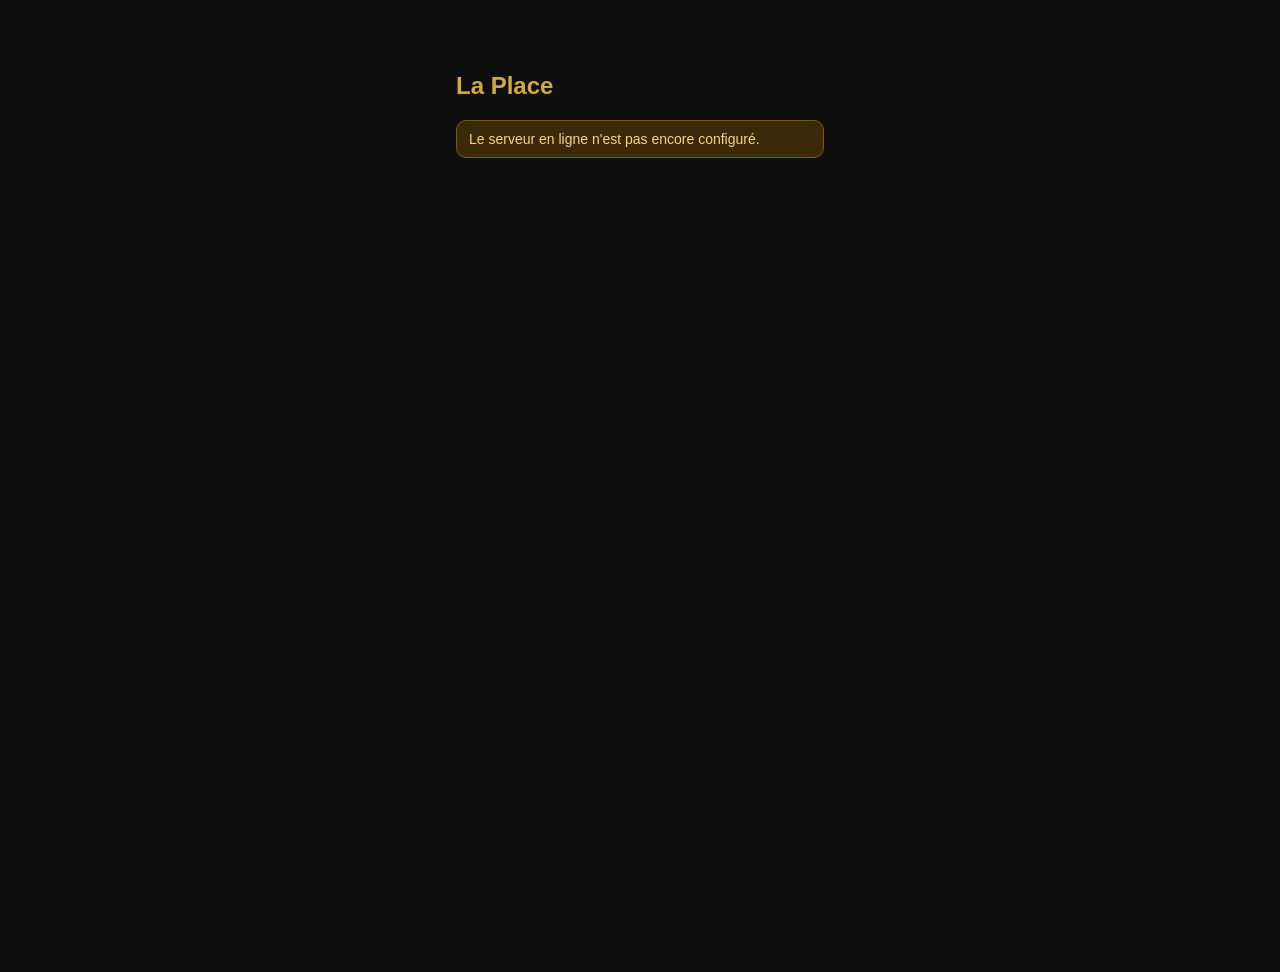
==== dashboard.html @ cfa5976a "V3: menu editable, synchronisation en ligne, tableau de bord, écrans adaptatifs Co-Authored-By: Clau" ====
<!doctype html>
<html lang="fr">
<head>
<meta charset="utf-8">
<meta name="viewport" content="width=device-width, initial-scale=1">
<meta name="theme-color" content="#000000">
<link rel="icon" href="icon-192.png">
<link rel="stylesheet" href="common.css">
<title>La Place · Tableau de bord</title>
<style>
body{overflow-y:auto}
.top{position:sticky;top:0;z-index:5;background:#000;border-bottom:1px solid var(--line)}
.bar{display:flex;align-items:center;padding:10px 14px;max-width:1200px;margin:0 auto}
.brand{color:var(--gold);font-weight:bold;letter-spacing:2px;font-size:18px;flex:1}
.tabs{display:flex;overflow-x:auto;max-width:1200px;margin:0 auto;padding:0 8px}
.tab{padding:12px 14px;font-size:15px;flex:0 0 auto;color:var(--muted);border-bottom:3px solid transparent;white-space:nowrap}
.tab .ts{display:none}@media (max-width:480px){.tab .ts{display:inline}}
.tab.sel{color:#fff;border-bottom-color:var(--gold)}
.wrap{max-width:1200px;margin:0 auto;padding:14px}
.ranges{display:flex;overflow-x:auto;margin:0 -4px 12px}
.ranges .chip{flex:0 0 auto;font-size:15px;min-height:42px;padding:8px 14px;margin:0 4px;white-space:nowrap;min-width:0}
.kpis{display:grid;grid-template-columns:repeat(auto-fill,minmax(170px,1fr));grid-gap:10px;margin-bottom:14px}
.kpi{background:var(--panel);border:1px solid var(--line);border-radius:14px;padding:12px 14px}
.kpi .l{color:var(--muted);font-size:13px}
.kpi .v{font-size:28px;font-weight:bold;margin-top:4px;line-height:1.1}
.kpi .s{font-size:13px;color:var(--muted);margin-top:2px}
.card{background:var(--panel);border:1px solid var(--line);border-radius:14px;padding:14px;margin-bottom:14px}
.card h3{margin:0 0 4px;font-size:16px}
.card .sub{color:var(--muted);font-size:13px;margin-bottom:10px}
.grid2{display:grid;grid-template-columns:1fr 1fr;grid-gap:14px}
.legend{display:flex;flex-wrap:wrap;font-size:13px;color:var(--muted);margin-bottom:8px}
.legend span{display:flex;align-items:center;margin-right:14px}
.legend i{width:12px;height:12px;border-radius:3px;margin-right:6px;display:inline-block}
.vchart{display:flex;align-items:flex-end;height:200px;border-bottom:1px solid #555;position:relative}
.vcol{flex:1;display:flex;flex-direction:column;justify-content:flex-end;align-items:stretch;height:100%;margin:0 2px;min-width:0;position:relative;cursor:default}
.vcol .seg{border-radius:0;min-height:0;flex-shrink:0}
.vcol .seg+.seg{margin-top:2px}
.vcol .seg.top{border-radius:4px 4px 0 0}
.vlab{display:flex;margin-top:4px}.vlab span{flex:1;text-align:center;font-size:11px;color:var(--muted);margin:0 2px;min-width:0;overflow:visible;white-space:nowrap}
.vval{position:absolute;left:0;right:0;text-align:center;font-size:11px;color:#ddd;white-space:nowrap}
.gridline{position:absolute;left:0;right:0;border-top:1px dashed #2e2e2e;pointer-events:none}
.gridline span{position:absolute;right:0;top:-14px;font-size:10px;color:#777}
.hrow{display:flex;align-items:center;margin:6px 0;font-size:14px}
.hrow .n{width:38%;min-width:0;overflow:hidden;text-overflow:ellipsis;white-space:nowrap;padding-right:8px}
.hrow .b{flex:1;height:18px;position:relative}
.hrow .b i{display:block;height:100%;border-radius:0 4px 4px 0;background:var(--matin)}
.hrow .v{width:96px;text-align:right;white-space:nowrap;padding-left:8px}
#tip{position:fixed;pointer-events:none;background:#000;border:1px solid var(--gold);border-radius:10px;padding:8px 10px;font-size:13px;z-index:50;display:none;max-width:240px;line-height:1.4}
.pos{color:var(--ok)}.neg{color:var(--danger)}
.login{max-width:400px;margin:8vh auto;padding:0 16px}
.tblwrap{overflow-x:auto}
.empty{color:var(--muted);text-align:center;padding:30px 0}
@media (max-width:480px){.mhead{display:block}.mhead .btn{width:100%;margin:10px 0 0}.tab{padding:12px 9px;font-size:14px}.tab .tl{display:none}.ranges .chip{padding:8px 10px;font-size:14px}}
@media (max-width:760px){.grid2{grid-template-columns:1fr}.kpi .v{font-size:24px}.vchart{height:170px}.hide-sm{display:none}}
</style>
</head>
<body>
<div id="toast"></div><div id="tip"></div>
<div id="root"></div>
<script src="config.js"></script>
<script src="common.js"></script>
<script>
'use strict';
var D={auth:lsGet('lp_dash_auth'),tab:'over',range:'today',services:[],sales:[],loading:false,menu:null,menuTs:0,editor:null};
function setAuth(a){D.auth=a;lsSet('lp_dash_auth',a)}
function tok(){return Cloud.token(D.auth,setAuth)}
function fail(e){if(e.status===401||!D.auth){setAuth(null);render();toast('Session expirée, reconnectez-vous',3500)}else toast(e.offline?'Pas de connexion internet':'Erreur : '+e.message,4000)}

/* ---------- périodes ---------- */
function dayStart(d){var x=new Date(d);x.setHours(0,0,0,0);return x.getTime()}
function rangeBounds(){var now=new Date(),t0=dayStart(now),day=86400000;
  switch(D.range){case 'yesterday':return [t0-day,t0];case '7d':return [t0-6*day,t0+day];case '30d':return [t0-29*day,t0+day];
    case 'month':var m=new Date(now.getFullYear(),now.getMonth(),1).getTime();return [m,t0+day];default:return [t0,t0+day]}}
var RANGES=[['today','Aujourd\'hui'],['yesterday','Hier'],['7d','7 jours'],['30d','30 jours'],['month','Ce mois']];

/* ---------- données ---------- */
function load(){var b=rangeBounds();D.loading=true;render();
  return tok().then(function(t){return Promise.all([
    Cloud.selectAll(t,'services','opened_at=gte.'+b[0]+'&opened_at=lt.'+b[1]+'&order=opened_at.desc'),
    Cloud.selectAll(t,'sales','ts=gte.'+b[0]+'&ts=lt.'+b[1]+'&order=ts.desc'),
    Cloud.req('GET','/rest/v1/sales?select=ts&order=ts.desc&limit=1',null,t)])})
  .then(function(r){D.services=r[0].map(rowToService);D.sales=r[1].map(rowToSale);D.lastSale=r[2]&&r[2][0]?+r[2][0].ts:null;D.loading=false;render()},function(e){D.loading=false;render();fail(e)})}

/* ---------- calculs ---------- */
function stats(){var ok=D.sales.filter(function(s){return !s.cancelled}),cx=D.sales.filter(function(s){return s.cancelled});
  var ca=ok.reduce(function(t,s){return t+s.total},0);
  var closed=D.services.filter(function(s){return s.counted!=null&&s.expected!=null});
  var ec=closed.reduce(function(t,s){return t+(s.counted-s.expected)},0);
  return {ok:ok,ca:ca,n:ok.length,avg:ok.length?Math.round(ca/ok.length):0,cxN:cx.length,cxAmt:cx.reduce(function(t,s){return t+s.total},0),ec:ec,closedN:closed.length}}
function byDay(ok){var b=rangeBounds(),days=[],day=86400000;for(var t=b[0];t<b[1];t+=day)days.push({t:t,m:0,s:0});
  ok.forEach(function(s){var i=Math.floor((dayStart(s.ts)-b[0])/day);if(days[i]){if(s.serviceType==='matin')days[i].m+=s.total;else days[i].s+=s.total}});return days}
var HOURS=[6,7,8,9,10,11,12,13,14,15,16,17,18,19,20,21,22,23,0,1];
function byHour(ok){var h={};HOURS.forEach(function(x){h[x]={n:0,ca:0}});ok.forEach(function(s){var x=new Date(s.ts).getHours();if(!h[x])h[x]={n:0,ca:0};h[x].n++;h[x].ca+=s.total});return h}
function topProducts(ok){var p={};ok.forEach(function(s){s.items.forEach(function(i){var o=p[i.id]||(p[i.id]={name:i.name,qty:0,amt:0});o.qty+=i.qty;o.amt+=i.qty*i.price})});
  return Object.keys(p).map(function(k){return p[k]}).sort(function(a,b){return b.amt-a.amt})}

/* ---------- graphiques (barres HTML, infobulle au survol/toucher) ---------- */
function niceMax(v){if(v<=0)return 1;var p=Math.pow(10,Math.floor(Math.log10(v))),n=v/p;return (n<=1?1:n<=2?2:n<=5?5:10)*p}
function vchart(cols,series,fmtV,label){var max=niceMax(Math.max.apply(null,cols.map(function(c){return series.reduce(function(t,s){return t+(c[s.k]||0)},0)}).concat([0])));
  var grid=[.5,1].map(function(f){return '<div class="gridline" style="bottom:'+(f*90)+'%"><span>'+fmtV(max*f)+'</span></div>'}).join('');
  return '<div class="vchart">'+grid+cols.map(function(c){var tot=series.reduce(function(t,s){return t+(c[s.k]||0)},0);
    var tip=label(c)+'<br>'+series.map(function(s){return '<span style="color:'+s.col+'">■</span> '+s.name+' : <b>'+fmtV(c[s.k]||0)+'</b>'}).join('<br>')+(series.length>1?'<br>Total : <b>'+fmtV(tot)+'</b>':'');
    var segs=series.slice().reverse().map(function(s,i){var v=c[s.k]||0;if(!v)return '';return '<div class="seg" style="height:'+(v/max*90)+'%;background:'+s.col+'"></div>'}).filter(Boolean);
    if(segs.length)segs[0]=segs[0].replace('class="seg"','class="seg top"');
    return '<div class="vcol" data-tip="'+esc(tip)+'">'+segs.join('')+'</div>'}).join('')+'</div>'+
    '<div class="vlab">'+cols.map(function(c){return '<span>'+c.lab+'</span>'}).join('')+'</div>'}
function bindTips(){var tip=$('tip');each(document.querySelectorAll('[data-tip]'),function(el){
  function show(e){tip.innerHTML=el.getAttribute('data-tip');tip.style.display='block';var p=e.touches?e.touches[0]:e,x=p.clientX+12,y=p.clientY+12;
    if(x+250>innerWidth)x=p.clientX-250;if(y+120>innerHeight)y=p.clientY-120;tip.style.left=Math.max(4,x)+'px';tip.style.top=Math.max(4,y)+'px'}
  el.addEventListener('mousemove',show);el.addEventListener('touchstart',show,{passive:true});el.addEventListener('mouseleave',function(){tip.style.display='none'})});
  document.addEventListener('touchstart',function(e){if(!e.target.closest('[data-tip]'))tip.style.display='none'},{passive:true})}

/* ---------- vues ---------- */
function vOver(){var st=stats();
  if(!D.sales.length&&!D.services.length)return '<div class="card empty">Aucune donnée pour cette période.<br><span class="small">Les ventes apparaissent ici dès que la caisse est synchronisée.</span></div>';
  var kp='<div class="kpis">'+
    '<div class="kpi"><div class="l">Chiffre d\'affaires</div><div class="v" style="color:var(--gold)">'+fmt(st.ca)+'</div><div class="s">DT</div></div>'+
    '<div class="kpi"><div class="l">Ventes</div><div class="v">'+st.n+'</div><div class="s">tickets encaissés</div></div>'+
    '<div class="kpi"><div class="l">Panier moyen</div><div class="v">'+fmt(st.avg)+'</div><div class="s">DT par ticket</div></div>'+
    '<div class="kpi"><div class="l">Écart de caisse</div><div class="v '+(st.ec<0?'neg':'pos')+'">'+(st.closedN?(st.ec<0?'▼ ':'▲ ')+(st.ec>=0?'+':'')+fmt(st.ec):'—')+'</div><div class="s">'+st.closedN+' service(s) clôturé(s)</div></div>'+
    '<div class="kpi"><div class="l">Annulations</div><div class="v '+(st.cxN?'neg':'')+'">'+st.cxN+'</div><div class="s">'+fmt(st.cxAmt)+' DT</div></div></div>';
  var multi=D.range!=='today'&&D.range!=='yesterday',ser=[{k:'m',name:'☀️ Matin',col:'var(--matin)'},{k:'s',name:'🌙 Soir',col:'var(--soir)'}];
  var days=byDay(st.ok).map(function(d){var x=new Date(d.t);return {m:d.m,s:d.s,lab:D.range==='30d'||D.range==='month'?(x.getDate()%5===1?x.getDate():''):pad2(x.getDate())+'/'+pad2(x.getMonth()+1),full:dstr(d.t)}});
  var svcTot={m:0,s:0};st.ok.forEach(function(s){if(s.serviceType==='matin')svcTot.m+=s.total;else svcTot.s+=s.total});
  var c1=multi?'<div class="card"><h3>Chiffre d\'affaires par jour</h3><div class="sub">Matin et soir empilés · touchez une barre pour le détail</div><div class="legend">'+ser.map(function(s){return '<span><i style="background:'+s.col+'"></i>'+s.name+'</span>'}).join('')+'</div>'+
      vchart(days,ser,function(v){return fmtShort(v)},function(c){return c.full})+'</div>'
    :'<div class="card"><h3>Matin et soir</h3><div class="sub">Chiffre d\'affaires par service</div>'+[['☀️ Matin',svcTot.m,'var(--matin)'],['🌙 Soir',svcTot.s,'var(--soir)']].map(function(r){var mx=Math.max(svcTot.m,svcTot.s)||1;
      return '<div class="hrow" data-tip="'+esc(r[0]+' : <b>'+fmt(r[1])+' DT</b>')+'"><span class="n">'+r[0]+'</span><span class="b"><i style="width:'+(r[1]/mx*100)+'%;background:'+r[2]+'"></i></span><span class="v"><b>'+fmt(r[1])+'</b></span></div>'}).join('')+'</div>';
  var hh=byHour(st.ok),hcols=HOURS.map(function(h){return {n:hh[h].n,ca:hh[h].ca,lab:h%3===0?h+'h':'',h:h}});
  var c2='<div class="card"><h3>Ventes par heure</h3><div class="sub">Nombre de tickets · repère les heures de pointe</div>'+
    vchart(hcols,[{k:'n',name:'Tickets',col:'var(--matin)'}],function(v){return String(Math.round(v))},function(c){return pad2(c.h)+'h–'+pad2((c.h+1)%24)+'h · '+fmt(c.ca)+' DT'})+'</div>';
  var tp=topProducts(st.ok).slice(0,10),mx=tp.length?tp[0].amt:1;
  var c3='<div class="card"><h3>Top produits</h3><div class="sub">Classés par chiffre d\'affaires</div>'+(tp.length?tp.map(function(p){
    return '<div class="hrow" data-tip="'+esc(p.name+'<br>'+p.qty+' vendus · <b>'+fmt(p.amt)+' DT</b>')+'"><span class="n">'+esc(p.name)+' <span class="muted">×'+p.qty+'</span></span><span class="b"><i style="width:'+(p.amt/mx*100)+'%"></i></span><span class="v">'+fmt(p.amt)+'</span></div>'}).join(''):'<div class="muted">—</div>')+'</div>';
  return kp+c1+'<div class="grid2">'+c2+c3+'</div>'}
function vServices(){if(!D.services.length)return '<div class="card empty">Aucun service sur cette période.</div>';
  var bySvc={};D.sales.forEach(function(s){(bySvc[s.serviceId]=bySvc[s.serviceId]||[]).push(s)});
  return '<div class="card tblwrap"><table><tr><th>Date</th><th>Service</th><th class="right">Ventes</th><th class="right">CA</th><th class="right hide-sm">Fond</th><th class="right hide-sm">Attendu</th><th class="right">Compté</th><th class="right">Écart</th></tr>'+
    D.services.map(function(s){var r=summarize(s,bySvc[s.id]||[]),e=s.counted!=null?s.counted-(s.expected!=null?s.expected:r.expected):null;
      return '<tr><td class="nowrap">'+dstr(s.openedAt)+'<br><span class="muted small">'+hm(s.openedAt)+(s.closedAt?'–'+hm(s.closedAt):' · en cours')+'</span></td><td>'+svcLabel(s.type)+'</td><td class="right">'+r.count+(r.cxCount?'<br><span class="neg small">'+r.cxCount+' annul.</span>':'')+'</td>'+
        '<td class="right nowrap"><b>'+fmt(r.ca)+'</b></td><td class="right hide-sm">'+fmt(s.float)+'</td><td class="right hide-sm">'+fmt(s.expected!=null?s.expected:r.expected)+'</td><td class="right">'+(s.counted!=null?fmt(s.counted):'—')+'</td>'+
        '<td class="right nowrap '+(e==null?'':e<0?'neg':'pos')+'">'+(e==null?'—':(e<0?'▼ ':'▲ ')+(e>=0?'+':'')+fmt(e))+'</td></tr>'}).join('')+'</table></div>'}
function vSales(){if(!D.sales.length)return '<div class="card empty">Aucune vente sur cette période.</div>';
  var list=D.sales.slice(0,300);
  return '<div class="card tblwrap"><div class="sub">'+D.sales.length+' tickets'+(D.sales.length>300?' (300 plus récents affichés)':'')+'</div><table><tr><th>#</th><th>Date</th><th>Articles</th><th class="right">Total</th></tr>'+
    list.map(function(s){return '<tr class="'+(s.cancelled?'cx':'')+'"><td>'+s.no+'</td><td class="nowrap">'+dstr(s.ts).slice(0,5)+' '+hm(s.ts)+'<br><span class="muted small">'+svcLabel(s.serviceType)+'</span></td><td>'+
      s.items.map(function(i){return i.qty+'× '+esc(i.name)}).join(', ')+(s.cancelled?' <span class="neg small">annulée</span>':'')+'</td><td class="right nowrap"><b>'+fmt(s.total)+'</b></td></tr>'}).join('')+'</table></div>'}
function vMenu(){return '<div class="card"><div class="row mhead" style="margin:0 0 6px"><div class="grow"><h3>Menu de la caisse</h3><div class="sub" style="margin:0">Les changements arrivent sur la tablette à sa prochaine synchronisation (moins d\'une minute avec internet).</div></div>'+
  '<button class="btn gold" data-msave>Publier sur la caisse</button></div><div data-mstate class="muted small"></div><div data-me style="margin-top:10px"></div></div>'}
function loadMenu(){return tok().then(function(t){return Cloud.selectAll(t,'config','key=eq.menu')}).then(function(rows){var r=rows[0];D.menu=r?migrateMenu(r.value):clone(DEFAULT_MENU);D.menuTs=r?+r.updated_at:0;mountMenu()},fail)}
function mountMenu(){var host=document.querySelector('[data-me]');if(!host)return;
  if(!D.menu){host.innerHTML='<div class="muted">Chargement…</div>';return}
  D.editor=MenuEditor(host,D.menu,function(menu){var ts=Date.now();return tok().then(function(t){return Cloud.upsert(t,'config',[{key:'menu',value:menu,updated_at:ts}],'key')}).then(function(){D.menu=menu;D.menuTs=ts})});
  var stEl=document.querySelector('[data-mstate]');stEl.textContent=D.menuTs?'Dernière publication : '+dstr(D.menuTs)+' '+hm(D.menuTs):'Menu par défaut (jamais publié)';
  host.addEventListener('menuchange',function(){stEl.textContent='Modifications non publiées';stEl.style.color='var(--gold)'});
  document.querySelector('[data-msave]').onclick=function(){var b=this;b.disabled=true;D.editor.save().then(function(){b.disabled=false;stEl.style.color='';stEl.textContent='Publié le '+dstr(D.menuTs)+' '+hm(D.menuTs);toast('Menu publié')},function(e){b.disabled=false;fail(e)})}}

/* ---------- rendu ---------- */
function render(){var root=$('root');
  if(!Cloud.configured()){root.innerHTML='<div class="login"><h2 style="color:var(--gold)">La Place</h2><div class="warn">Le serveur en ligne n\'est pas encore configuré.</div></div>';return}
  if(!D.auth){root.innerHTML='<div class="login"><h2 style="color:var(--gold);letter-spacing:2px">LA PLACE</h2><p class="muted">Tableau de bord du gérant</p>'+
    '<form data-lf><label class="f">E-mail</label><input class="inp" data-em type="email" autocomplete="username" required><label class="f">Mot de passe</label><input class="inp" data-pw type="password" autocomplete="current-password" required>'+
    '<button class="btn gold" style="width:100%;margin-top:14px">Se connecter</button></form></div>';
    root.querySelector('[data-lf]').onsubmit=function(e){e.preventDefault();var b=this.querySelector('button');b.disabled=true;
      Cloud.login(root.querySelector('[data-em]').value.trim(),root.querySelector('[data-pw]').value).then(function(a){setAuth(a);D.tab='over';render();load()},function(e){b.disabled=false;toast(e.offline?'Pas de connexion internet':'Connexion refusée : '+e.message,4000)})};return}
  var tabs=[['over','📊 <span class="tl">Vue d\'ensemble</span><span class="ts">Résumé</span>'],['svc','🧾 Services'],['sales','🛒 Ventes'],['menu','🍽️ Menu']];
  var body=D.tab==='menu'?vMenu():(D.loading?'<div class="card empty">Chargement…</div>':(D.tab==='over'?vOver():D.tab==='svc'?vServices():vSales()));
  root.innerHTML='<div class="top"><div class="bar"><span class="brand">LA PLACE</span><button class="hbtn" data-rf aria-label="Actualiser">↻</button><button class="hbtn" data-lo style="margin-left:8px">Déconnexion</button></div>'+
    '<div class="tabs">'+tabs.map(function(t){return '<button class="tab'+(D.tab===t[0]?' sel':'')+'" data-tab="'+t[0]+'">'+t[1]+'</button>'}).join('')+'</div></div>'+
    '<div class="wrap">'+(D.tab!=='menu'?'<div class="ranges">'+RANGES.map(function(r){return '<button class="chip'+(D.range===r[0]?' sel':'')+'" data-rg="'+r[0]+'">'+r[1]+'</button>'}).join('')+'</div>':'')+
    (D.tab!=='menu'&&D.lastSale!==undefined?'<div class="muted small" style="margin:-4px 0 10px">Dernière vente reçue : '+(D.lastSale?dstr(D.lastSale)+' à '+hm(D.lastSale):'aucune')+'</div>':'')+body+'</div>';
  each(root.querySelectorAll('[data-tab]'),function(b){b.onclick=function(){if(D.tab==='menu'&&D.editor&&D.editor.dirty()&&b.dataset.tab!=='menu'){confirmBox('Quitter sans publier les modifications du menu ?','Quitter',function(){D.editor=null;D.tab=b.dataset.tab;render()},true);return}
    D.tab=b.dataset.tab;render();if(D.tab==='menu')loadMenu()}});
  each(root.querySelectorAll('[data-rg]'),function(b){b.onclick=function(){D.range=b.dataset.rg;load()}});
  var rf=root.querySelector('[data-rf]');rf.onclick=function(){if(D.tab==='menu')loadMenu();else load()};
  root.querySelector('[data-lo]').onclick=function(){confirmBox('Se déconnecter ?','Déconnexion',function(){setAuth(null);D.sales=[];D.services=[];render()})};
  if(D.tab==='menu')mountMenu();bindTips()}

render();if(D.auth&&Cloud.configured())load();
</script>
</body>
</html>
---- common.css ----
:root{--bg:#0f0f0f;--panel:#1a1a1a;--panel2:#262626;--panel3:#333;--line:#353535;--gold:#d4a843;--text:#f5f5f5;--muted:#a3a3a3;--danger:#e05252;--ok:#3fa86b;--matin:#b8892a;--soir:#4a86c0}
*{box-sizing:border-box;-webkit-tap-highlight-color:transparent}
html,body{margin:0;height:100%;background:var(--bg);color:var(--text);font-family:Roboto,"Segoe UI",Arial,sans-serif}
button{font:inherit;color:inherit;border:0;cursor:pointer;touch-action:manipulation;background:none}
input,select,textarea{font:inherit}
.hbtn{background:var(--panel2);padding:10px 14px;border-radius:10px;font-size:15px;white-space:nowrap;min-height:44px}
.btn{padding:14px 16px;border-radius:12px;font-size:18px;font-weight:bold;background:var(--panel2);min-height:54px}
.btn.gold{background:var(--gold);color:#000}.btn.red{background:var(--danger);color:#fff}.btn.green{background:var(--ok);color:#fff}
.btn:disabled,.hbtn:disabled{opacity:.35}
.hbtn:active,.btn:active,.chip:active{filter:brightness(1.3)}
.chip{padding:12px 16px;border-radius:12px;background:var(--panel2);font-size:18px;font-weight:bold;min-width:76px;min-height:52px}
.chip.sel{background:var(--gold);color:#000}
.row{display:flex;flex-wrap:wrap;align-items:center;margin:4px -5px}
.row>*{margin:5px}
.grow{flex:1}
.muted{color:var(--muted)}.right{text-align:right}.small{font-size:13px}.nowrap{white-space:nowrap}
.inp{background:#000;border:1px solid var(--line);border-radius:10px;color:var(--text);padding:10px 12px;font-size:17px;width:100%;min-height:46px}
.inp:focus{outline:2px solid var(--gold);border-color:transparent}
label.f{display:block;font-size:13px;color:var(--muted);margin:8px 0 3px}
.fgrid{display:grid;grid-template-columns:1fr 1fr;grid-gap:0 14px}
.big{font-size:42px;font-weight:bold;color:var(--gold);line-height:1.1}
.disp{background:#000;border:1px solid var(--line);border-radius:12px;padding:8px 14px;font-size:34px;font-weight:bold;text-align:right;min-height:58px;color:var(--text)}
.warn{background:#3a2a0a;border:1px solid #7a5a12;color:#f3d48a;border-radius:10px;padding:10px 12px;font-size:14px;margin:8px 0}
.okbox{background:#12301c;border:1px solid #2a6b40;color:#b8eccb;border-radius:10px;padding:10px 12px;font-size:14px;margin:8px 0}
table{width:100%;border-collapse:collapse;font-size:15px}
td,th{padding:8px 6px;border-bottom:1px solid var(--line);text-align:left;vertical-align:middle}
th{color:var(--muted);font-weight:normal;font-size:13px}
.cx{text-decoration:line-through;opacity:.5}

/* ---------- modales : en-tête fixe, corps défilant, pied fixe ---------- */
.ov{position:fixed;top:0;left:0;right:0;bottom:0;background:rgba(0,0,0,.8);display:flex;align-items:center;justify-content:center;z-index:10;padding:12px}
.md{background:var(--panel);border:1px solid var(--line);border-radius:16px;width:720px;max-width:100%;max-height:100%;display:flex;flex-direction:column;overflow:hidden}
.md.sm{width:440px}.md.wide{width:920px}.md.full{width:1100px;height:100%}
.mh{display:flex;align-items:center;padding:14px 18px 10px;border-bottom:1px solid var(--line);flex-shrink:0}
.mh h2{margin:0;color:var(--gold);font-size:21px;flex:1;line-height:1.2}
.mx{width:44px;height:44px;border-radius:10px;font-size:24px;color:var(--muted);margin:-6px -8px -6px 8px}
.mb{padding:12px 18px;overflow-y:auto;flex:1;min-height:0;-webkit-overflow-scrolling:touch}
.mf{padding:10px 18px 14px;border-top:1px solid var(--line);display:flex;flex-shrink:0}
.mf>*{margin-left:10px}.mf>*:first-child{margin-left:0}
.mf .main{flex:1}
.mb h3{margin:14px 0 6px;font-size:16px;color:#ddd}
.mb h3:first-child{margin-top:2px}
.cols{display:flex;margin:0 -10px}.cols>div{flex:1;padding:0 10px;min-width:0}
@media (max-height:620px){.ov{padding:0}.md,.md.sm,.md.wide{width:100%;height:100%;border-radius:0;border:0}.big{font-size:34px}}
@media (max-width:720px){.cols{display:block}.fgrid{grid-template-columns:1fr}.md{border-radius:0}.ov{padding:0}}

/* ---------- clavier numérique ---------- */
.kp{display:grid;grid-template-columns:repeat(3,1fr);grid-gap:8px;margin-top:8px}
.kp button{height:9vh;min-height:46px;max-height:62px;border-radius:12px;background:var(--panel2);font-size:26px;font-weight:bold}
.kp button:active{background:#4a4a4a}
.pinbox{font-size:34px;letter-spacing:12px;text-align:center;padding:8px;background:#000;border-radius:12px;min-height:58px;color:var(--gold)}

#toast{position:fixed;bottom:18px;left:50%;-webkit-transform:translateX(-50%);transform:translateX(-50%);background:#000;border:1px solid var(--gold);padding:12px 20px;border-radius:12px;font-size:17px;z-index:40;display:none;max-width:90vw;text-align:center}

/* ---------- éditeur de menu ---------- */
.me{display:flex;min-height:100%}
.me-cats{width:250px;flex-shrink:0;border-right:1px solid var(--line);padding-right:12px;margin-right:14px}
.me-items{flex:1;min-width:0}
.me-cat{display:flex;align-items:center;padding:8px;border-radius:10px;margin-bottom:6px;background:var(--panel2);border-left:6px solid #555;cursor:pointer}
.me-cat.sel{background:var(--panel3);outline:2px solid var(--gold)}
.me-cat .t{flex:1;font-weight:bold;font-size:15px;min-width:0;overflow:hidden;text-overflow:ellipsis;white-space:nowrap}
.me-cat .ic,.me-it .ic{font-size:24px;width:34px;text-align:center;flex-shrink:0}
.me-it{display:flex;align-items:center;padding:6px 8px;border-radius:10px;margin-bottom:6px;background:var(--panel2)}
.me-it.off{opacity:.45}
.me-it .t{flex:1;min-width:0}
.me-it .t b{display:block;font-size:16px;white-space:nowrap;overflow:hidden;text-overflow:ellipsis}
.me-it .t span{font-size:13px;color:var(--muted)}
.me-it .p{font-weight:bold;color:var(--gold);margin:0 10px;white-space:nowrap}
.ib{width:42px;height:42px;border-radius:10px;background:var(--panel3);font-size:18px;flex-shrink:0;margin-left:4px}
.ib:disabled{opacity:.25}
.icons{display:grid;grid-template-columns:repeat(auto-fill,minmax(48px,1fr));grid-gap:6px}
.icons button{height:48px;border-radius:10px;background:var(--panel2);font-size:26px}
.icons button.sel{outline:3px solid var(--gold);background:var(--panel3)}
.swatches{display:flex;flex-wrap:wrap}
.swatches button{width:44px;height:44px;border-radius:50%;margin:4px;border:3px solid transparent}
.swatches button.sel{border-color:#fff}
.tgl{display:flex;align-items:center;font-size:16px;min-height:44px}
.tgl input{width:24px;height:24px;margin-right:10px}
@media (max-width:820px){.me{display:block}.me-cats{width:auto;border-right:0;padding:0;margin:0 0 12px;border-bottom:1px solid var(--line);padding-bottom:8px}}
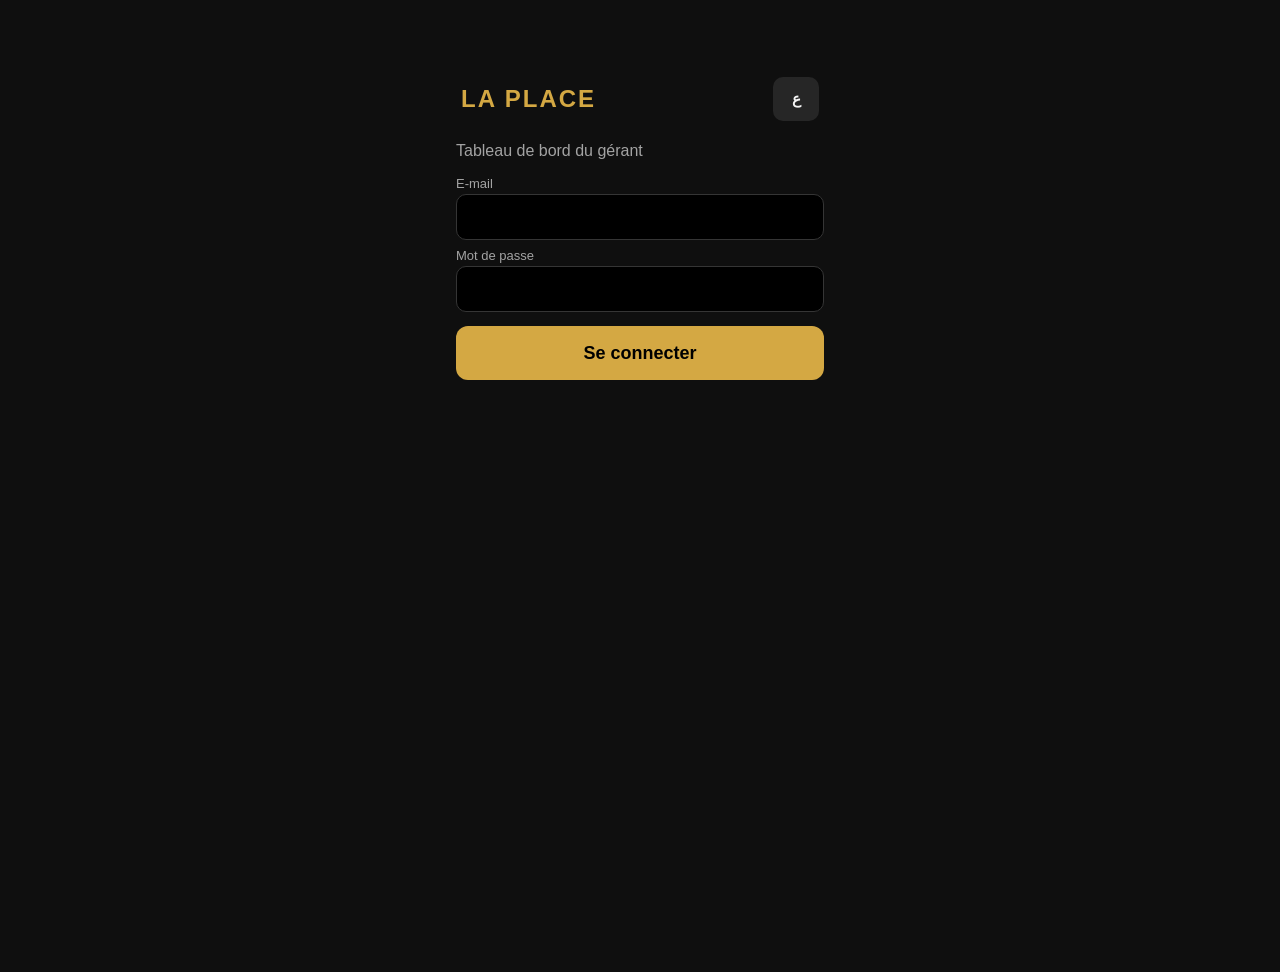
==== commit feab4a96: "V4 : arabe complet (FR/ع), dépenses (achats du jour, avances, charges), stock simple, bénéfice estim" ====
--- a/dashboard.html
+++ b/dashboard.html
@@ -41,10 +41,15 @@
 .gridline{position:absolute;left:0;right:0;border-top:1px dashed #2e2e2e;pointer-events:none}
 .gridline span{position:absolute;right:0;top:-14px;font-size:10px;color:#777}
 .hrow{display:flex;align-items:center;margin:6px 0;font-size:14px}
-.hrow .n{width:38%;min-width:0;overflow:hidden;text-overflow:ellipsis;white-space:nowrap;padding-right:8px}
+.hrow .n{width:38%;min-width:0;overflow:hidden;text-overflow:ellipsis;white-space:nowrap;padding-right:8px;padding-inline-end:8px}
 .hrow .b{flex:1;height:18px;position:relative}
 .hrow .b i{display:block;height:100%;border-radius:0 4px 4px 0;background:var(--matin)}
-.hrow .v{width:96px;text-align:right;white-space:nowrap;padding-left:8px}
+.hrow .v{width:96px;text-align:right;white-space:nowrap;padding-left:8px;direction:ltr}
+[dir=rtl] .hrow .n{padding-right:0;padding-left:8px}[dir=rtl] .hrow .v{text-align:left;padding-left:0;padding-right:8px}[dir=rtl] .hrow .b i{border-radius:4px 0 0 4px}
+[dir=rtl] .gridline span{right:auto;left:0}
+.kpi .v{direction:ltr;unicode-bidi:isolate}[dir=rtl] .kpi .v{text-align:right}
+.kpis.hero .kpi .v{font-size:32px}
+.src{font-size:12px;color:var(--muted)}
 #tip{position:fixed;pointer-events:none;background:#000;border:1px solid var(--gold);border-radius:10px;padding:8px 10px;font-size:13px;z-index:50;display:none;max-width:240px;line-height:1.4}
 .pos{color:var(--ok)}.neg{color:var(--danger)}
 .login{max-width:400px;margin:8vh auto;padding:0 16px}
@@ -57,14 +62,15 @@
 <body>
 <div id="toast"></div><div id="tip"></div>
 <div id="root"></div>
+<script src="i18n.js"></script>
 <script src="config.js"></script>
 <script src="common.js"></script>
 <script>
 'use strict';
-var D={auth:lsGet('lp_dash_auth'),tab:'over',range:'today',services:[],sales:[],loading:false,menu:null,menuTs:0,editor:null};
+var D={auth:lsGet('lp_dash_auth'),tab:'over',range:'today',services:[],sales:[],exps:[],loading:false,menu:null,menuTs:0,editor:null,stock:null,stockTs:0,moves:[]};
 function setAuth(a){D.auth=a;lsSet('lp_dash_auth',a)}
 function tok(){return Cloud.token(D.auth,setAuth)}
-function fail(e){if(e.status===401||!D.auth){setAuth(null);render();toast('Session expirée, reconnectez-vous',3500)}else toast(e.offline?'Pas de connexion internet':'Erreur : '+e.message,4000)}
+function fail(e){if(e.status===401||!D.auth){setAuth(null);render();toast(t('Session expirée, reconnectez-vous'),3500)}else toast(e.offline?t('Pas de connexion internet'):t('Erreur')+' : '+e.message,4000)}
 
 /* ---------- périodes ---------- */
 function dayStart(d){var x=new Date(d);x.setHours(0,0,0,0);return x.getTime()}
@@ -75,32 +81,41 @@
 
 /* ---------- données ---------- */
 function load(){var b=rangeBounds();D.loading=true;render();
-  return tok().then(function(t){return Promise.all([
-    Cloud.selectAll(t,'services','opened_at=gte.'+b[0]+'&opened_at=lt.'+b[1]+'&order=opened_at.desc'),
-    Cloud.selectAll(t,'sales','ts=gte.'+b[0]+'&ts=lt.'+b[1]+'&order=ts.desc'),
-    Cloud.req('GET','/rest/v1/sales?select=ts&order=ts.desc&limit=1',null,t)])})
-  .then(function(r){D.services=r[0].map(rowToService);D.sales=r[1].map(rowToSale);D.lastSale=r[2]&&r[2][0]?+r[2][0].ts:null;D.loading=false;render()},function(e){D.loading=false;render();fail(e)})}
+  return tok().then(function(tk){return Promise.all([
+    Cloud.selectAll(tk,'services','opened_at=gte.'+b[0]+'&opened_at=lt.'+b[1]+'&order=opened_at.desc'),
+    Cloud.selectAll(tk,'sales','ts=gte.'+b[0]+'&ts=lt.'+b[1]+'&order=ts.desc'),
+    Cloud.selectAll(tk,'expenses','ts=gte.'+b[0]+'&ts=lt.'+b[1]+'&order=ts.desc'),
+    Cloud.req('GET','/rest/v1/sales?select=ts&order=ts.desc&limit=1',null,tk)])})
+  .then(function(r){D.services=r[0].map(rowToService);D.sales=r[1].map(rowToSale);D.exps=r[2].map(rowToExpense);D.lastSale=r[3]&&r[3][0]?+r[3][0].ts:null;D.loading=false;render()},function(e){D.loading=false;render();fail(e)})}
+function loadStock(){return tok().then(function(tk){return Promise.all([Cloud.getConfig(tk,'stock'),Cloud.selectAll(tk,'stock_moves','order=ts.asc')])})
+  .then(function(r){D.stock=r[0]&&r[0].value&&r[0].value.items||[];D.stockTs=r[0]?+r[0].updated_at:0;D.moves=r[1].map(rowToMove);if(D.tab==='stock')render()},fail)}
+function saveStockItems(items){var ts=Date.now();return tok().then(function(tk){return Cloud.setConfig(tk,'stock',{items:items},ts)}).then(function(){D.stock=items;D.stockTs=ts;render();toast(t('Enregistré'))},fail)}
+function addMove(mv){mv.source='gerant';mv.cancelled=false;return tok().then(function(tk){return Cloud.upsert(tk,'stock_moves',[moveToRow(mv)])}).then(function(){D.moves.push(mv);render();toast(t('Enregistré'))},fail)}
 
 /* ---------- calculs ---------- */
 function stats(){var ok=D.sales.filter(function(s){return !s.cancelled}),cx=D.sales.filter(function(s){return s.cancelled});
-  var ca=ok.reduce(function(t,s){return t+s.total},0);
+  var ca=ok.reduce(function(tt,s){return tt+s.total},0);
   var closed=D.services.filter(function(s){return s.counted!=null&&s.expected!=null});
-  var ec=closed.reduce(function(t,s){return t+(s.counted-s.expected)},0);
-  return {ok:ok,ca:ca,n:ok.length,avg:ok.length?Math.round(ca/ok.length):0,cxN:cx.length,cxAmt:cx.reduce(function(t,s){return t+s.total},0),ec:ec,closedN:closed.length}}
-function byDay(ok){var b=rangeBounds(),days=[],day=86400000;for(var t=b[0];t<b[1];t+=day)days.push({t:t,m:0,s:0});
+  var ec=closed.reduce(function(tt,s){return tt+(s.counted-s.expected)},0);
+  var ex=D.exps.filter(function(e){return !e.cancelled});function sum(tp){return ex.filter(function(e){return e.type===tp}).reduce(function(tt,e){return tt+e.amount},0)}
+  var achats=sum('achat'),charges=sum('charge'),avances=sum('avance');
+  return {ok:ok,ca:ca,n:ok.length,avg:ok.length?Math.round(ca/ok.length):0,cxN:cx.length,cxAmt:cx.reduce(function(tt,s){return tt+s.total},0),ec:ec,closedN:closed.length,
+    achats:achats,charges:charges,avances:avances,dep:achats+charges+avances,drawer:ex.filter(function(e){return e.fromDrawer}).reduce(function(tt,e){return tt+e.amount},0),net:ca-achats-charges-avances}}
+function byDay(ok){var b=rangeBounds(),days=[],day=86400000;for(var x=b[0];x<b[1];x+=day)days.push({t:x,m:0,s:0});
   ok.forEach(function(s){var i=Math.floor((dayStart(s.ts)-b[0])/day);if(days[i]){if(s.serviceType==='matin')days[i].m+=s.total;else days[i].s+=s.total}});return days}
 var HOURS=[6,7,8,9,10,11,12,13,14,15,16,17,18,19,20,21,22,23,0,1];
 function byHour(ok){var h={};HOURS.forEach(function(x){h[x]={n:0,ca:0}});ok.forEach(function(s){var x=new Date(s.ts).getHours();if(!h[x])h[x]={n:0,ca:0};h[x].n++;h[x].ca+=s.total});return h}
-function topProducts(ok){var p={};ok.forEach(function(s){s.items.forEach(function(i){var o=p[i.id]||(p[i.id]={name:i.name,qty:0,amt:0});o.qty+=i.qty;o.amt+=i.qty*i.price})});
+function topProducts(ok){var p={};ok.forEach(function(s){s.items.forEach(function(i){var o=p[i.id]||(p[i.id]={name:i.name,ar:i.ar,qty:0,amt:0});o.qty+=i.qty;o.amt+=i.qty*i.price})});
   return Object.keys(p).map(function(k){return p[k]}).sort(function(a,b){return b.amt-a.amt})}
+function signed(v){return (v<0?'▼ ':'▲ ')+(v>=0?'+':'')+fmt(v)}
 
 /* ---------- graphiques (barres HTML, infobulle au survol/toucher) ---------- */
 function niceMax(v){if(v<=0)return 1;var p=Math.pow(10,Math.floor(Math.log10(v))),n=v/p;return (n<=1?1:n<=2?2:n<=5?5:10)*p}
-function vchart(cols,series,fmtV,label){var max=niceMax(Math.max.apply(null,cols.map(function(c){return series.reduce(function(t,s){return t+(c[s.k]||0)},0)}).concat([0])));
+function vchart(cols,series,fmtV,label){var max=niceMax(Math.max.apply(null,cols.map(function(c){return series.reduce(function(tt,s){return tt+(c[s.k]||0)},0)}).concat([0])));
   var grid=[.5,1].map(function(f){return '<div class="gridline" style="bottom:'+(f*90)+'%"><span>'+fmtV(max*f)+'</span></div>'}).join('');
-  return '<div class="vchart">'+grid+cols.map(function(c){var tot=series.reduce(function(t,s){return t+(c[s.k]||0)},0);
-    var tip=label(c)+'<br>'+series.map(function(s){return '<span style="color:'+s.col+'">■</span> '+s.name+' : <b>'+fmtV(c[s.k]||0)+'</b>'}).join('<br>')+(series.length>1?'<br>Total : <b>'+fmtV(tot)+'</b>':'');
-    var segs=series.slice().reverse().map(function(s,i){var v=c[s.k]||0;if(!v)return '';return '<div class="seg" style="height:'+(v/max*90)+'%;background:'+s.col+'"></div>'}).filter(Boolean);
+  return '<div class="vchart">'+grid+cols.map(function(c){var tot=series.reduce(function(tt,s){return tt+(c[s.k]||0)},0);
+    var tip=label(c)+'<br>'+series.map(function(s){return '<span style="color:'+s.col+'">■</span> '+s.name+' : <b>'+fmtV(c[s.k]||0)+'</b>'}).join('<br>')+(series.length>1?'<br>'+t('Total')+' : <b>'+fmtV(tot)+'</b>':'');
+    var segs=series.slice().reverse().map(function(s){var v=c[s.k]||0;if(!v)return '';return '<div class="seg" style="height:'+(v/max*90)+'%;background:'+s.col+'"></div>'}).filter(Boolean);
     if(segs.length)segs[0]=segs[0].replace('class="seg"','class="seg top"');
     return '<div class="vcol" data-tip="'+esc(tip)+'">'+segs.join('')+'</div>'}).join('')+'</div>'+
     '<div class="vlab">'+cols.map(function(c){return '<span>'+c.lab+'</span>'}).join('')+'</div>'}
@@ -109,72 +124,135 @@
     if(x+250>innerWidth)x=p.clientX-250;if(y+120>innerHeight)y=p.clientY-120;tip.style.left=Math.max(4,x)+'px';tip.style.top=Math.max(4,y)+'px'}
   el.addEventListener('mousemove',show);el.addEventListener('touchstart',show,{passive:true});el.addEventListener('mouseleave',function(){tip.style.display='none'})});
   document.addEventListener('touchstart',function(e){if(!e.target.closest('[data-tip]'))tip.style.display='none'},{passive:true})}
+function kpi(l,v,s,cls,style){return '<div class="kpi"><div class="l">'+l+'</div><div class="v '+(cls||'')+'"'+(style?' style="'+style+'"':'')+'>'+v+'</div><div class="s">'+s+'</div></div>'}
 
 /* ---------- vues ---------- */
 function vOver(){var st=stats();
-  if(!D.sales.length&&!D.services.length)return '<div class="card empty">Aucune donnée pour cette période.<br><span class="small">Les ventes apparaissent ici dès que la caisse est synchronisée.</span></div>';
-  var kp='<div class="kpis">'+
-    '<div class="kpi"><div class="l">Chiffre d\'affaires</div><div class="v" style="color:var(--gold)">'+fmt(st.ca)+'</div><div class="s">DT</div></div>'+
-    '<div class="kpi"><div class="l">Ventes</div><div class="v">'+st.n+'</div><div class="s">tickets encaissés</div></div>'+
-    '<div class="kpi"><div class="l">Panier moyen</div><div class="v">'+fmt(st.avg)+'</div><div class="s">DT par ticket</div></div>'+
-    '<div class="kpi"><div class="l">Écart de caisse</div><div class="v '+(st.ec<0?'neg':'pos')+'">'+(st.closedN?(st.ec<0?'▼ ':'▲ ')+(st.ec>=0?'+':'')+fmt(st.ec):'—')+'</div><div class="s">'+st.closedN+' service(s) clôturé(s)</div></div>'+
-    '<div class="kpi"><div class="l">Annulations</div><div class="v '+(st.cxN?'neg':'')+'">'+st.cxN+'</div><div class="s">'+fmt(st.cxAmt)+' DT</div></div></div>';
-  var multi=D.range!=='today'&&D.range!=='yesterday',ser=[{k:'m',name:'☀️ Matin',col:'var(--matin)'},{k:'s',name:'🌙 Soir',col:'var(--soir)'}];
+  if(!D.sales.length&&!D.services.length&&!D.exps.length)return '<div class="card empty">'+t('Aucune donnée pour cette période.')+'<br><span class="small">'+t('Les ventes apparaissent ici dès que la caisse est synchronisée.')+'</span></div>';
+  var hero='<div class="kpis hero">'+kpi(t('Chiffre d\'affaires'),fmt(st.ca),t('DT'),'','color:var(--gold)')+
+    kpi(t('Dépenses'),fmt(st.dep),t('achats + charges + avances'),st.dep?'neg':'')+
+    kpi(t('Bénéfice estimé'),(st.net<0?'−':'')+fmt(Math.abs(st.net)),t('chiffre d\'affaires − dépenses'),st.net<0?'neg':'pos')+'</div>';
+  var kp='<div class="kpis">'+kpi(t('Ventes'),st.n,t('tickets encaissés'))+kpi(t('Panier moyen'),fmt(st.avg),t('DT par ticket'))+
+    kpi(t('Écart de caisse'),st.closedN?signed(st.ec):'—',t('{n} service(s) clôturé(s)',{n:st.closedN}),st.ec<0?'neg':'pos')+
+    kpi(t('Annulations'),st.cxN,fmtD(st.cxAmt),st.cxN?'neg':'')+
+    kpi(t('🛒 Achats'),fmt(st.achats),t('DT'))+kpi(t('🧾 Charges'),fmt(st.charges),t('DT'))+kpi(t('👤 Avances'),fmt(st.avances),t('comptées comme salaires versés'))+
+    kpi(t('Sorti du tiroir'),fmt(st.drawer),t('achats et avances payés par la caisse'))+'</div>';
+  var multi=D.range!=='today'&&D.range!=='yesterday',ser=[{k:'m',name:t('☀️ Matin'),col:'var(--matin)'},{k:'s',name:t('🌙 Soir'),col:'var(--soir)'}];
   var days=byDay(st.ok).map(function(d){var x=new Date(d.t);return {m:d.m,s:d.s,lab:D.range==='30d'||D.range==='month'?(x.getDate()%5===1?x.getDate():''):pad2(x.getDate())+'/'+pad2(x.getMonth()+1),full:dstr(d.t)}});
   var svcTot={m:0,s:0};st.ok.forEach(function(s){if(s.serviceType==='matin')svcTot.m+=s.total;else svcTot.s+=s.total});
-  var c1=multi?'<div class="card"><h3>Chiffre d\'affaires par jour</h3><div class="sub">Matin et soir empilés · touchez une barre pour le détail</div><div class="legend">'+ser.map(function(s){return '<span><i style="background:'+s.col+'"></i>'+s.name+'</span>'}).join('')+'</div>'+
+  var c1=multi?'<div class="card"><h3>'+t('Chiffre d\'affaires par jour')+'</h3><div class="sub">'+t('Matin et soir empilés · touchez une barre pour le détail')+'</div><div class="legend">'+ser.map(function(s){return '<span><i style="background:'+s.col+'"></i>'+s.name+'</span>'}).join('')+'</div>'+
       vchart(days,ser,function(v){return fmtShort(v)},function(c){return c.full})+'</div>'
-    :'<div class="card"><h3>Matin et soir</h3><div class="sub">Chiffre d\'affaires par service</div>'+[['☀️ Matin',svcTot.m,'var(--matin)'],['🌙 Soir',svcTot.s,'var(--soir)']].map(function(r){var mx=Math.max(svcTot.m,svcTot.s)||1;
-      return '<div class="hrow" data-tip="'+esc(r[0]+' : <b>'+fmt(r[1])+' DT</b>')+'"><span class="n">'+r[0]+'</span><span class="b"><i style="width:'+(r[1]/mx*100)+'%;background:'+r[2]+'"></i></span><span class="v"><b>'+fmt(r[1])+'</b></span></div>'}).join('')+'</div>';
+    :'<div class="card"><h3>'+t('Matin et soir')+'</h3><div class="sub">'+t('Chiffre d\'affaires par service')+'</div>'+[[t('☀️ Matin'),svcTot.m,'var(--matin)'],[t('🌙 Soir'),svcTot.s,'var(--soir)']].map(function(r){var mx=Math.max(svcTot.m,svcTot.s)||1;
+      return '<div class="hrow" data-tip="'+esc(r[0]+' : <b>'+fmtD(r[1])+'</b>')+'"><span class="n">'+r[0]+'</span><span class="b"><i style="width:'+(r[1]/mx*100)+'%;background:'+r[2]+'"></i></span><span class="v"><b>'+fmt(r[1])+'</b></span></div>'}).join('')+'</div>';
   var hh=byHour(st.ok),hcols=HOURS.map(function(h){return {n:hh[h].n,ca:hh[h].ca,lab:h%3===0?h+'h':'',h:h}});
-  var c2='<div class="card"><h3>Ventes par heure</h3><div class="sub">Nombre de tickets · repère les heures de pointe</div>'+
-    vchart(hcols,[{k:'n',name:'Tickets',col:'var(--matin)'}],function(v){return String(Math.round(v))},function(c){return pad2(c.h)+'h–'+pad2((c.h+1)%24)+'h · '+fmt(c.ca)+' DT'})+'</div>';
+  var c2='<div class="card"><h3>'+t('Ventes par heure')+'</h3><div class="sub">'+t('Nombre de tickets · repère les heures de pointe')+'</div>'+
+    vchart(hcols,[{k:'n',name:t('Tickets'),col:'var(--matin)'}],function(v){return v%1?'':String(v)},function(c){return pad2(c.h)+'h–'+pad2((c.h+1)%24)+'h · '+fmtD(c.ca)})+'</div>';
   var tp=topProducts(st.ok).slice(0,10),mx=tp.length?tp[0].amt:1;
-  var c3='<div class="card"><h3>Top produits</h3><div class="sub">Classés par chiffre d\'affaires</div>'+(tp.length?tp.map(function(p){
-    return '<div class="hrow" data-tip="'+esc(p.name+'<br>'+p.qty+' vendus · <b>'+fmt(p.amt)+' DT</b>')+'"><span class="n">'+esc(p.name)+' <span class="muted">×'+p.qty+'</span></span><span class="b"><i style="width:'+(p.amt/mx*100)+'%"></i></span><span class="v">'+fmt(p.amt)+'</span></div>'}).join(''):'<div class="muted">—</div>')+'</div>';
-  return kp+c1+'<div class="grid2">'+c2+c3+'</div>'}
-function vServices(){if(!D.services.length)return '<div class="card empty">Aucun service sur cette période.</div>';
-  var bySvc={};D.sales.forEach(function(s){(bySvc[s.serviceId]=bySvc[s.serviceId]||[]).push(s)});
-  return '<div class="card tblwrap"><table><tr><th>Date</th><th>Service</th><th class="right">Ventes</th><th class="right">CA</th><th class="right hide-sm">Fond</th><th class="right hide-sm">Attendu</th><th class="right">Compté</th><th class="right">Écart</th></tr>'+
-    D.services.map(function(s){var r=summarize(s,bySvc[s.id]||[]),e=s.counted!=null?s.counted-(s.expected!=null?s.expected:r.expected):null;
-      return '<tr><td class="nowrap">'+dstr(s.openedAt)+'<br><span class="muted small">'+hm(s.openedAt)+(s.closedAt?'–'+hm(s.closedAt):' · en cours')+'</span></td><td>'+svcLabel(s.type)+'</td><td class="right">'+r.count+(r.cxCount?'<br><span class="neg small">'+r.cxCount+' annul.</span>':'')+'</td>'+
-        '<td class="right nowrap"><b>'+fmt(r.ca)+'</b></td><td class="right hide-sm">'+fmt(s.float)+'</td><td class="right hide-sm">'+fmt(s.expected!=null?s.expected:r.expected)+'</td><td class="right">'+(s.counted!=null?fmt(s.counted):'—')+'</td>'+
-        '<td class="right nowrap '+(e==null?'':e<0?'neg':'pos')+'">'+(e==null?'—':(e<0?'▼ ':'▲ ')+(e>=0?'+':'')+fmt(e))+'</td></tr>'}).join('')+'</table></div>'}
-function vSales(){if(!D.sales.length)return '<div class="card empty">Aucune vente sur cette période.</div>';
+  var c3='<div class="card"><h3>'+t('Top produits')+'</h3><div class="sub">'+t('Classés par chiffre d\'affaires')+'</div>'+(tp.length?tp.map(function(p){
+    return '<div class="hrow" data-tip="'+esc(nm(p)+'<br>'+t('{n} vendus',{n:p.qty})+' · <b>'+fmtD(p.amt)+'</b>')+'"><span class="n">'+esc(nm(p))+' <span class="muted">×'+p.qty+'</span></span><span class="b"><i style="width:'+(p.amt/mx*100)+'%"></i></span><span class="v">'+fmt(p.amt)+'</span></div>'}).join(''):'<div class="muted">—</div>')+'</div>';
+  return hero+kp+c1+'<div class="grid2">'+c2+c3+'</div>'}
+function vServices(){if(!D.services.length)return '<div class="card empty">'+t('Aucun service sur cette période.')+'</div>';
+  var bySvc={},exBy={};D.sales.forEach(function(s){(bySvc[s.serviceId]=bySvc[s.serviceId]||[]).push(s)});D.exps.forEach(function(e){if(e.serviceId)(exBy[e.serviceId]=exBy[e.serviceId]||[]).push(e)});
+  return '<div class="card tblwrap"><table><tr><th>'+t('Date')+'</th><th>'+t('Service')+'</th><th class="right">'+t('Ventes')+'</th><th class="right">'+t('CA')+'</th><th class="right hide-sm">'+t('Dépenses')+'</th><th class="right hide-sm">'+t('Attendu')+'</th><th class="right">'+t('Compté')+'</th><th class="right">'+t('Écart')+'</th></tr>'+
+    D.services.map(function(s){var r=summarize(s,bySvc[s.id]||[],exBy[s.id]||[]),exp=s.expected!=null?s.expected:r.expected,e=s.counted!=null?s.counted-exp:null;
+      return '<tr><td class="nowrap">'+dstr(s.openedAt)+'<br><span class="muted small">'+hm(s.openedAt)+(s.closedAt?'–'+hm(s.closedAt):' · '+t('en cours'))+'</span></td><td>'+svcLabel(s.type)+'</td><td class="right">'+r.count+(r.cxCount?'<br><span class="neg small">'+t('{n} annul.',{n:r.cxCount})+'</span>':'')+'</td>'+
+        '<td class="right nowrap"><b>'+fmt(r.ca)+'</b></td><td class="right hide-sm">'+(r.achats+r.avances?'−'+fmt(r.achats+r.avances):'—')+'</td><td class="right hide-sm">'+fmt(exp)+'</td><td class="right">'+(s.counted!=null?fmt(s.counted):'—')+'</td>'+
+        '<td class="right nowrap '+(e==null?'':e<0?'neg':'pos')+'">'+(e==null?'—':signed(e))+'</td></tr>'}).join('')+'</table></div>'}
+function vSales(){if(!D.sales.length)return '<div class="card empty">'+t('Aucune vente sur cette période.')+'</div>';
   var list=D.sales.slice(0,300);
-  return '<div class="card tblwrap"><div class="sub">'+D.sales.length+' tickets'+(D.sales.length>300?' (300 plus récents affichés)':'')+'</div><table><tr><th>#</th><th>Date</th><th>Articles</th><th class="right">Total</th></tr>'+
+  return '<div class="card tblwrap"><div class="sub">'+t('{n} tickets',{n:D.sales.length})+(D.sales.length>300?' ('+t('300 plus récents affichés')+')':'')+'</div><table><tr><th>#</th><th>'+t('Date')+'</th><th>'+t('Articles')+'</th><th class="right">'+t('Total')+'</th></tr>'+
     list.map(function(s){return '<tr class="'+(s.cancelled?'cx':'')+'"><td>'+s.no+'</td><td class="nowrap">'+dstr(s.ts).slice(0,5)+' '+hm(s.ts)+'<br><span class="muted small">'+svcLabel(s.serviceType)+'</span></td><td>'+
-      s.items.map(function(i){return i.qty+'× '+esc(i.name)}).join(', ')+(s.cancelled?' <span class="neg small">annulée</span>':'')+'</td><td class="right nowrap"><b>'+fmt(s.total)+'</b></td></tr>'}).join('')+'</table></div>'}
-function vMenu(){return '<div class="card"><div class="row mhead" style="margin:0 0 6px"><div class="grow"><h3>Menu de la caisse</h3><div class="sub" style="margin:0">Les changements arrivent sur la tablette à sa prochaine synchronisation (moins d\'une minute avec internet).</div></div>'+
-  '<button class="btn gold" data-msave>Publier sur la caisse</button></div><div data-mstate class="muted small"></div><div data-me style="margin-top:10px"></div></div>'}
-function loadMenu(){return tok().then(function(t){return Cloud.selectAll(t,'config','key=eq.menu')}).then(function(rows){var r=rows[0];D.menu=r?migrateMenu(r.value):clone(DEFAULT_MENU);D.menuTs=r?+r.updated_at:0;mountMenu()},fail)}
+      s.items.map(function(i){return i.qty+'× '+esc(nm(i))}).join(', ')+(s.cancelled?' <span class="neg small">'+t('annulée')+'</span>':'')+'</td><td class="right nowrap"><b>'+fmt(s.total)+'</b></td></tr>'}).join('')+'</table></div>'}
+function vExpenses(){var st=stats(),ex=D.exps;
+  var people={};ex.filter(function(e){return e.type==='avance'&&!e.cancelled}).forEach(function(e){var k=e.person||'?';people[k]=(people[k]||0)+e.amount});
+  var pl=Object.keys(people).sort(function(a,b){return people[b]-people[a]});
+  return '<div class="row" style="margin:0 -5px 10px"><button class="btn gold grow" data-addexp>＋ '+t('Ajouter une dépense')+'</button></div>'+
+    '<div class="kpis">'+kpi(t('🛒 Achats'),fmt(st.achats),t('DT'))+kpi(t('🧾 Charges'),fmt(st.charges),t('DT'))+kpi(t('👤 Avances'),fmt(st.avances),t('DT'))+kpi(t('Sorti du tiroir'),fmt(st.drawer),t('DT'))+'</div>'+
+    (pl.length?'<div class="card"><h3>'+t('Avances par employé')+'</h3><div class="sub">'+t('À déduire du salaire · période choisie')+'</div><table>'+pl.map(function(p){return '<tr><td>'+esc(p)+'</td><td class="right"><b>'+fmtD(people[p])+'</b></td></tr>'}).join('')+'</table></div>':'')+
+    '<div class="card tblwrap"><h3>'+t('Toutes les dépenses')+'</h3>'+(ex.length?'<table><tr><th>'+t('Date')+'</th><th>'+t('Type')+'</th><th>'+t('Détail')+'</th><th class="right">'+t('Montant')+'</th><th></th></tr>'+
+      ex.map(function(e){return '<tr class="'+(e.cancelled?'cx':'')+'"><td class="nowrap">'+dstr(e.ts).slice(0,5)+' '+hm(e.ts)+'<br><span class="src">'+(e.source==='gerant'?'📱 '+t('gérant'):'🧾 '+t('caisse'))+'</span></td><td class="nowrap">'+expLabel(e.type)+'</td><td>'+expenseLine(e)+'</td>'+
+        '<td class="right nowrap"><b>'+fmt(e.amount)+'</b></td><td class="right">'+(e.source==='gerant'&&!e.cancelled?'<button class="ib" data-cxe="'+e.id+'" aria-label="'+t('Annuler')+'">✕</button>':'')+'</td></tr>'}).join('')+'</table>':'<div class="empty">'+t('Aucune dépense sur cette période.')+'</div>')+
+    '<div class="muted small">'+t('Les dépenses de la caisse s\'annulent depuis la tablette (code gérant).')+'</div></div>'}
+function vStock(){if(!D.stock)return '<div class="card empty">'+t('Chargement…')+'</div>';var lv=stockLevels(D.stock,D.moves),names={};D.stock.forEach(function(i){names[i.id]=i});
+  var recent=D.moves.slice().sort(function(a,b){return b.ts-a.ts}).slice(0,40);
+  return '<div class="card"><div class="row mhead" style="margin:0 0 8px"><div class="grow"><h3>📦 '+t('Stock')+'</h3><div class="sub" style="margin:0">'+t('Les achats saisis avec « 💸 Dépense » ajoutent au stock. Faites un inventaire de temps en temps pour corriger.')+'</div></div><button class="btn gold" data-sadd>＋ '+t('Produit')+'</button></div><div data-sl>'+stockHtml(D.stock,lv)+'</div></div>'+
+    (recent.length?'<div class="card tblwrap"><h3>'+t('Derniers mouvements')+'</h3><table>'+recent.map(function(mv){var it=names[mv.itemId];return '<tr class="'+(mv.cancelled?'cx':'')+'"><td class="nowrap">'+dstr(mv.ts).slice(0,5)+' '+hm(mv.ts)+'</td><td>'+t(MOVE_KINDS[mv.kind]||mv.kind)+'</td><td>'+(it?esc(nm(it)):'—')+(mv.note?' <span class="muted">· '+esc(mv.note)+'</span>':'')+'</td><td class="right nowrap">'+(mv.kind==='sortie'?'−':mv.kind==='inventaire'?'= ':'+')+fmtQ(mv.qty)+' '+(it?esc(t(it.unit)):'')+'</td></tr>'}).join('')+'</table></div>':'')}
+function vMenu(){return '<div class="card"><div class="row mhead" style="margin:0 0 6px"><div class="grow"><h3>'+t('Menu de la caisse')+'</h3><div class="sub" style="margin:0">'+t('Les changements arrivent sur la tablette à sa prochaine synchronisation (moins d\'une minute avec internet).')+'</div></div>'+
+  '<button class="btn gold" data-msave>'+t('Publier sur la caisse')+'</button></div><div data-mstate class="muted small"></div><div data-me style="margin-top:10px"></div></div>'}
+function loadMenu(){return tok().then(function(tk){return Cloud.getConfig(tk,'menu')}).then(function(r){D.menu=r?migrateMenu(r.value):clone(DEFAULT_MENU);D.menuTs=r?+r.updated_at:0;mountMenu()},fail)}
 function mountMenu(){var host=document.querySelector('[data-me]');if(!host)return;
-  if(!D.menu){host.innerHTML='<div class="muted">Chargement…</div>';return}
-  D.editor=MenuEditor(host,D.menu,function(menu){var ts=Date.now();return tok().then(function(t){return Cloud.upsert(t,'config',[{key:'menu',value:menu,updated_at:ts}],'key')}).then(function(){D.menu=menu;D.menuTs=ts})});
-  var stEl=document.querySelector('[data-mstate]');stEl.textContent=D.menuTs?'Dernière publication : '+dstr(D.menuTs)+' '+hm(D.menuTs):'Menu par défaut (jamais publié)';
-  host.addEventListener('menuchange',function(){stEl.textContent='Modifications non publiées';stEl.style.color='var(--gold)'});
-  document.querySelector('[data-msave]').onclick=function(){var b=this;b.disabled=true;D.editor.save().then(function(){b.disabled=false;stEl.style.color='';stEl.textContent='Publié le '+dstr(D.menuTs)+' '+hm(D.menuTs);toast('Menu publié')},function(e){b.disabled=false;fail(e)})}}
+  if(!D.menu){host.innerHTML='<div class="muted">'+t('Chargement…')+'</div>';return}
+  D.editor=MenuEditor(host,D.menu,function(menu){var ts=Date.now();return tok().then(function(tk){return Cloud.setConfig(tk,'menu',menu,ts)}).then(function(){D.menu=menu;D.menuTs=ts})});
+  var stEl=document.querySelector('[data-mstate]');stEl.textContent=D.menuTs?t('Dernière publication')+' : '+dstr(D.menuTs)+' '+hm(D.menuTs):t('Menu par défaut (jamais publié)');
+  host.addEventListener('menuchange',function(){stEl.textContent=t('Modifications non publiées');stEl.style.color='var(--gold)'});
+  document.querySelector('[data-msave]').onclick=function(){var b=this;b.disabled=true;D.editor.save().then(function(){b.disabled=false;stEl.style.color='';stEl.textContent=t('Publié le {d}',{d:dstr(D.menuTs)+' '+hm(D.menuTs)});toast(t('Menu publié'))},function(e){b.disabled=false;fail(e)})}}
+
+/* ---------- actions ---------- */
+function addExpense(){var names={};D.exps.forEach(function(e){if(e.type==='avance'&&e.person)names[e.person]=1});
+  var p=D.stock?Promise.resolve():loadStock();
+  p.then(function(){expenseModal({types:['achat','charge','avance'],stockItems:D.stock||[],names:Object.keys(names),fromDrawer:false,onSave:function(e,m){e.source='gerant';
+    tok().then(function(tk){var q=Cloud.upsert(tk,'expenses',[expenseToRow(e)]);
+      if(e.stockId){var mv={id:uid(),ts:e.ts,itemId:e.stockId,kind:'achat',qty:e.qty,expenseId:e.id,note:e.label,cancelled:false,source:'gerant'};q=q.then(function(){return Cloud.upsert(tk,'stock_moves',[moveToRow(mv)])}).then(function(){D.moves.push(mv)})}
+      return q}).then(function(){m.close();toast('✓ '+t('Dépense enregistrée'));load()},function(err){m.q('[data-ok]').disabled=false;fail(err)})}})})}
+function cancelExp(id){var e=D.exps.filter(function(x){return x.id===id})[0];if(!e)return;
+  confirmBox(t('Annuler cette dépense ({a}) ?',{a:fmtD(e.amount)}),t('Annuler la dépense'),function(){e.cancelled=true;e.cancelledAt=Date.now();
+    tok().then(function(tk){var q=Cloud.upsert(tk,'expenses',[expenseToRow(e)]);var mv=D.moves.filter(function(x){return x.expenseId===e.id})[0];
+      if(mv){mv.cancelled=true;q=q.then(function(){return Cloud.upsert(tk,'stock_moves',[moveToRow(mv)])})}return q}).then(function(){toast(t('Dépense annulée'));render()},fail)},true)}
+function settingsMenu(){var m=modal({title:'⚙️ '+t('Réglages'),cls:'sm',body:'<div style="display:grid;grid-gap:10px">'+
+    '<button class="btn" data-lang>'+(LANG==='ar'?'🇫🇷 Passer en français':'🇹🇳 التبديل إلى العربية')+'</button>'+
+    '<button class="btn red" data-wipe>🗑 '+t('Vider les données')+'</button>'+
+    '<button class="btn" data-lo>'+t('Déconnexion')+'</button></div><div class="muted small" style="margin-top:10px">'+esc(D.auth&&D.auth.email||'')+'</div>'});
+  m.q('[data-wipe]').onclick=function(){m.close();wipeData()};
+  m.q('[data-lo]').onclick=function(){m.close();confirmBox(t('Se déconnecter ?'),t('Déconnexion'),function(){setAuth(null);D.sales=[];D.services=[];D.exps=[];render()})}}
+/* Vider les données : efface ventes, services, dépenses et mouvements de stock (le menu et la liste du stock restent) */
+function wipeData(){var word=t('EFFACER');
+  var m=modal({title:'🗑 '+t('Vider les données'),cls:'sm',body:'<div class="warn">'+t('Action définitive : les données effacées ne peuvent pas être récupérées.')+'</div>'+
+    '<label class="tgl"><input type="checkbox" data-w="sales" checked> '+t('Ventes et services')+'</label>'+
+    '<label class="tgl"><input type="checkbox" data-w="expenses" checked> '+t('Dépenses (achats, charges, avances)')+'</label>'+
+    '<label class="tgl"><input type="checkbox" data-w="moves" checked> '+t('Mouvements de stock (le stock repart à zéro)')+'</label>'+
+    '<div class="muted small">'+t('Le menu, la liste des produits du stock et les comptes sont gardés. La tablette efface aussi sa copie à sa prochaine synchronisation (sauf le service en cours).')+'</div>'+
+    '<label class="f">'+t('Pour confirmer, tapez {w}',{w:'<b>'+word+'</b>'})+'</label><input class="inp" data-cf autocomplete="off">',
+    foot:'<button class="btn" data-cc>'+t('Annuler')+'</button><button class="btn red main" data-ok>'+t('Tout effacer')+'</button>'});
+  m.q('[data-cc]').onclick=m.close;
+  m.q('[data-ok]').onclick=function(){var btn=this,what=[];each(m.qa('[data-w]'),function(c){if(c.checked)what.push(c.dataset.w)});
+    if(!what.length)return toast(t('Choisissez quoi effacer'));
+    if(m.q('[data-cf]').value.trim().toUpperCase()!==word.toUpperCase()){m.q('[data-cf]').focus();return toast(t('Tapez {w} pour confirmer',{w:word}))}
+    btn.disabled=true;var now=Date.now();
+    tok().then(function(tk){var q=Promise.resolve();
+      if(what.indexOf('sales')>=0)q=q.then(function(){return Cloud.del(tk,'sales','ts=lt.'+now)}).then(function(){return Cloud.del(tk,'services','opened_at=lt.'+now)});
+      if(what.indexOf('expenses')>=0)q=q.then(function(){return Cloud.del(tk,'expenses','ts=lt.'+now)});
+      if(what.indexOf('moves')>=0)q=q.then(function(){return Cloud.del(tk,'stock_moves','ts=lt.'+now)});
+      return q.then(function(){return Cloud.setConfig(tk,'wipe',{before:now,what:what},now)})})
+    .then(function(){m.close();D.stock=null;toast(t('Données effacées'),3500);load()},function(e){btn.disabled=false;fail(e)})}}
 
 /* ---------- rendu ---------- */
-function render(){var root=$('root');
-  if(!Cloud.configured()){root.innerHTML='<div class="login"><h2 style="color:var(--gold)">La Place</h2><div class="warn">Le serveur en ligne n\'est pas encore configuré.</div></div>';return}
-  if(!D.auth){root.innerHTML='<div class="login"><h2 style="color:var(--gold);letter-spacing:2px">LA PLACE</h2><p class="muted">Tableau de bord du gérant</p>'+
-    '<form data-lf><label class="f">E-mail</label><input class="inp" data-em type="email" autocomplete="username" required><label class="f">Mot de passe</label><input class="inp" data-pw type="password" autocomplete="current-password" required>'+
-    '<button class="btn gold" style="width:100%;margin-top:14px">Se connecter</button></form></div>';
+function render(){var root=$('root');document.title=t('La Place · Tableau de bord');
+  if(!Cloud.configured()){root.innerHTML='<div class="login"><h2 style="color:var(--gold)">La Place</h2><div class="warn">'+t('Le serveur en ligne n\'est pas encore configuré.')+'</div></div>';return}
+  if(!D.auth){root.innerHTML='<div class="login"><div class="row" style="margin:0"><h2 class="grow" style="color:var(--gold);letter-spacing:2px">LA PLACE</h2>'+langButton()+'</div><p class="muted">'+t('Tableau de bord du gérant')+'</p>'+
+    '<form data-lf><label class="f">'+t('E-mail')+'</label><input class="inp" dir="ltr" data-em type="email" autocomplete="username" required><label class="f">'+t('Mot de passe')+'</label><input class="inp" dir="ltr" data-pw type="password" autocomplete="current-password" required>'+
+    '<button class="btn gold" style="width:100%;margin-top:14px">'+t('Se connecter')+'</button></form></div>';
     root.querySelector('[data-lf]').onsubmit=function(e){e.preventDefault();var b=this.querySelector('button');b.disabled=true;
-      Cloud.login(root.querySelector('[data-em]').value.trim(),root.querySelector('[data-pw]').value).then(function(a){setAuth(a);D.tab='over';render();load()},function(e){b.disabled=false;toast(e.offline?'Pas de connexion internet':'Connexion refusée : '+e.message,4000)})};return}
-  var tabs=[['over','📊 <span class="tl">Vue d\'ensemble</span><span class="ts">Résumé</span>'],['svc','🧾 Services'],['sales','🛒 Ventes'],['menu','🍽️ Menu']];
-  var body=D.tab==='menu'?vMenu():(D.loading?'<div class="card empty">Chargement…</div>':(D.tab==='over'?vOver():D.tab==='svc'?vServices():vSales()));
-  root.innerHTML='<div class="top"><div class="bar"><span class="brand">LA PLACE</span><button class="hbtn" data-rf aria-label="Actualiser">↻</button><button class="hbtn" data-lo style="margin-left:8px">Déconnexion</button></div>'+
-    '<div class="tabs">'+tabs.map(function(t){return '<button class="tab'+(D.tab===t[0]?' sel':'')+'" data-tab="'+t[0]+'">'+t[1]+'</button>'}).join('')+'</div></div>'+
-    '<div class="wrap">'+(D.tab!=='menu'?'<div class="ranges">'+RANGES.map(function(r){return '<button class="chip'+(D.range===r[0]?' sel':'')+'" data-rg="'+r[0]+'">'+r[1]+'</button>'}).join('')+'</div>':'')+
-    (D.tab!=='menu'&&D.lastSale!==undefined?'<div class="muted small" style="margin:-4px 0 10px">Dernière vente reçue : '+(D.lastSale?dstr(D.lastSale)+' à '+hm(D.lastSale):'aucune')+'</div>':'')+body+'</div>';
-  each(root.querySelectorAll('[data-tab]'),function(b){b.onclick=function(){if(D.tab==='menu'&&D.editor&&D.editor.dirty()&&b.dataset.tab!=='menu'){confirmBox('Quitter sans publier les modifications du menu ?','Quitter',function(){D.editor=null;D.tab=b.dataset.tab;render()},true);return}
-    D.tab=b.dataset.tab;render();if(D.tab==='menu')loadMenu()}});
+      Cloud.login(root.querySelector('[data-em]').value.trim(),root.querySelector('[data-pw]').value).then(function(a){setAuth(a);D.tab='over';render();load()},function(e){b.disabled=false;toast(e.offline?t('Pas de connexion internet'):t('Connexion refusée')+' : '+e.message,4000)})};return}
+  var tabs=[['over','📊 <span class="tl">'+t('Vue d\'ensemble')+'</span><span class="ts">'+t('Résumé')+'</span>'],['svc','🧾 '+t('Services')],['sales','🛒 '+t('Ventes')],['exp','💸 '+t('Dépenses')],['stock','📦 '+t('Stock')],['menu','🍽️ '+t('Menu')]];
+  var ranged=D.tab==='over'||D.tab==='svc'||D.tab==='sales'||D.tab==='exp';
+  var body=D.tab==='menu'?vMenu():D.tab==='stock'?vStock():(D.loading?'<div class="card empty">'+t('Chargement…')+'</div>':(D.tab==='over'?vOver():D.tab==='svc'?vServices():D.tab==='exp'?vExpenses():vSales()));
+  root.innerHTML='<div class="top"><div class="bar"><span class="brand">LA PLACE</span><button class="hbtn" data-rf aria-label="'+t('Actualiser')+'">↻</button>'+langButton().replace('class="hbtn lang"','class="hbtn lang" style="margin:0 8px"')+'<button class="hbtn" data-set aria-label="'+t('Réglages')+'">⚙️</button></div>'+
+    '<div class="tabs">'+tabs.map(function(tb){return '<button class="tab'+(D.tab===tb[0]?' sel':'')+'" data-tab="'+tb[0]+'">'+tb[1]+'</button>'}).join('')+'</div></div>'+
+    '<div class="wrap">'+(ranged?'<div class="ranges">'+RANGES.map(function(r){return '<button class="chip'+(D.range===r[0]?' sel':'')+'" data-rg="'+r[0]+'">'+t(r[1])+'</button>'}).join('')+'</div>':'')+
+    (ranged&&D.lastSale!==undefined?'<div class="muted small" style="margin:-4px 0 10px">'+t('Dernière vente reçue')+' : '+(D.lastSale?dstr(D.lastSale)+' '+hm(D.lastSale):t('aucune'))+'</div>':'')+body+'</div>';
+  each(root.querySelectorAll('[data-tab]'),function(b){b.onclick=function(){if(D.tab==='menu'&&D.editor&&D.editor.dirty()&&b.dataset.tab!=='menu'){confirmBox(t('Quitter sans publier les modifications du menu ?'),t('Quitter'),function(){D.editor=null;D.tab=b.dataset.tab;render()},true);return}
+    D.tab=b.dataset.tab;render();if(D.tab==='menu')loadMenu();if(D.tab==='stock')loadStock()}});
   each(root.querySelectorAll('[data-rg]'),function(b){b.onclick=function(){D.range=b.dataset.rg;load()}});
-  var rf=root.querySelector('[data-rf]');rf.onclick=function(){if(D.tab==='menu')loadMenu();else load()};
-  root.querySelector('[data-lo]').onclick=function(){confirmBox('Se déconnecter ?','Déconnexion',function(){setAuth(null);D.sales=[];D.services=[];render()})};
+  root.querySelector('[data-rf]').onclick=function(){if(D.tab==='menu')loadMenu();else if(D.tab==='stock')loadStock();else load()};
+  root.querySelector('[data-set]').onclick=settingsMenu;
+  var ae=root.querySelector('[data-addexp]');if(ae)ae.onclick=addExpense;
+  each(root.querySelectorAll('[data-cxe]'),function(b){b.onclick=function(){cancelExp(b.dataset.cxe)}});
+  var sa=root.querySelector('[data-sadd]');if(sa)sa.onclick=function(){stockItemModal(null,function(o){saveStockItems(D.stock.concat([o]))})};
+  var sl=root.querySelector('[data-sl]');if(sl)sl.addEventListener('click',function(e){var b=e.target.closest('button');if(!b)return;var d=b.dataset,i=+(d.sin||d.sout||d.sinv||d.sed),it=D.stock[i];if(!it)return;
+    if(d.sed!=null)return stockItemModal(it,function(o){var a=D.stock.slice();a[i]=o;saveStockItems(a)},function(){saveStockItems(D.stock.filter(function(x){return x.id!==it.id}))});
+    var kind=d.sin!=null?'entree':d.sout!=null?'sortie':'inventaire';stockMoveModal(it,stockLevels(D.stock,D.moves).lv[it.id]||0,kind,addMove)});
   if(D.tab==='menu')mountMenu();bindTips()}
+document.addEventListener('click',function(e){var b=e.target.closest('[data-lang]');if(!b)return;if(D.editor&&D.editor.dirty())return toast(t('Publiez ou annulez les modifications du menu d\'abord'),3500);setLang(LANG==='ar'?'fr':'ar')});
 
 render();if(D.auth&&Cloud.configured())load();
 </script>
--- a/common.css
+++ b/common.css
@@ -13,7 +13,7 @@
 .row{display:flex;flex-wrap:wrap;align-items:center;margin:4px -5px}
 .row>*{margin:5px}
 .grow{flex:1}
-.muted{color:var(--muted)}.right{text-align:right}.small{font-size:13px}.nowrap{white-space:nowrap}
+.muted{color:var(--muted)}.right{text-align:right;text-align:end}.small{font-size:13px}.nowrap{white-space:nowrap}
 .inp{background:#000;border:1px solid var(--line);border-radius:10px;color:var(--text);padding:10px 12px;font-size:17px;width:100%;min-height:46px}
 .inp:focus{outline:2px solid var(--gold);border-color:transparent}
 label.f{display:block;font-size:13px;color:var(--muted);margin:8px 0 3px}
@@ -23,7 +23,7 @@
 .warn{background:#3a2a0a;border:1px solid #7a5a12;color:#f3d48a;border-radius:10px;padding:10px 12px;font-size:14px;margin:8px 0}
 .okbox{background:#12301c;border:1px solid #2a6b40;color:#b8eccb;border-radius:10px;padding:10px 12px;font-size:14px;margin:8px 0}
 table{width:100%;border-collapse:collapse;font-size:15px}
-td,th{padding:8px 6px;border-bottom:1px solid var(--line);text-align:left;vertical-align:middle}
+td,th{padding:8px 6px;border-bottom:1px solid var(--line);text-align:left;text-align:start;vertical-align:middle}
 th{color:var(--muted);font-weight:normal;font-size:13px}
 .cx{text-decoration:line-through;opacity:.5}
 
@@ -56,7 +56,7 @@
 .me{display:flex;min-height:100%}
 .me-cats{width:250px;flex-shrink:0;border-right:1px solid var(--line);padding-right:12px;margin-right:14px}
 .me-items{flex:1;min-width:0}
-.me-cat{display:flex;align-items:center;padding:8px;border-radius:10px;margin-bottom:6px;background:var(--panel2);border-left:6px solid #555;cursor:pointer}
+.me-cat{display:flex;align-items:center;padding:8px;border-radius:10px;margin-bottom:6px;background:var(--panel2);border-left:6px solid #555;border-left-color:var(--c,#555);cursor:pointer}
 .me-cat.sel{background:var(--panel3);outline:2px solid var(--gold)}
 .me-cat .t{flex:1;font-weight:bold;font-size:15px;min-width:0;overflow:hidden;text-overflow:ellipsis;white-space:nowrap}
 .me-cat .ic,.me-it .ic{font-size:24px;width:34px;text-align:center;flex-shrink:0}
@@ -77,3 +77,31 @@
 .tgl{display:flex;align-items:center;font-size:16px;min-height:44px}
 .tgl input{width:24px;height:24px;margin-right:10px}
 @media (max-width:820px){.me{display:block}.me-cats{width:auto;border-right:0;padding:0;margin:0 0 12px;border-bottom:1px solid var(--line);padding-bottom:8px}}
+
+/* ---------- dépenses : choix rapides ---------- */
+.echips{display:flex;flex-wrap:wrap;margin:6px -3px 0}
+.echip{background:var(--panel2);border-radius:20px;padding:9px 14px;margin:3px;font-size:15px;min-height:40px}
+.echip.sel{background:var(--gold);color:#000;font-weight:bold}
+.num{direction:ltr;text-align:right}
+/* ---------- stock ---------- */
+.st{display:flex;align-items:center;flex-wrap:wrap;padding:8px 10px;border-radius:12px;background:var(--panel2);margin-bottom:8px;border-left:5px solid var(--ok)}
+.st.low{border-left-color:var(--danger)}
+.st .t{flex:1;min-width:140px}.st .t b{display:block;font-size:17px}.st .t span{font-size:13px;color:var(--muted)}
+.st .q{font-size:22px;font-weight:bold;margin:0 12px;white-space:nowrap}.st.low .q{color:var(--danger)}.st .q small{font-size:14px;color:var(--muted);font-weight:normal}
+.st .sa{display:flex}
+.lang{font-weight:bold;min-width:46px}
+
+/* ---------- arabe : lecture de droite à gauche ---------- */
+[dir=rtl] body{font-family:"Noto Sans Arabic","Segoe UI",Tahoma,Roboto,Arial,sans-serif}
+.kp,.vchart,.vlab,.disp,.pinbox{direction:ltr}
+[dir=rtl] .right{text-align:left}
+[dir=rtl] td,[dir=rtl] th{text-align:right}
+[dir=rtl] .mx{margin:-6px 8px -6px -8px}
+[dir=rtl] .mf>*{margin-left:0;margin-right:10px}[dir=rtl] .mf>*:first-child{margin-right:0}
+[dir=rtl] .me-cat{border-left:0;border-right:6px solid #555;border-right-color:var(--c,#555)}
+[dir=rtl] .me-cats{border-right:0;border-left:1px solid var(--line);padding-right:0;padding-left:12px;margin-right:0;margin-left:14px}
+[dir=rtl] .ib{margin-left:0;margin-right:4px}
+[dir=rtl] .tgl input{margin-right:0;margin-left:10px}
+[dir=rtl] .st{border-left:0;border-right:5px solid var(--ok)}[dir=rtl] .st.low{border-right-color:var(--danger)}
+[dir=rtl] .warn,[dir=rtl] .okbox{text-align:right}
+@media (max-width:820px){[dir=rtl] .me-cats{border-left:0;padding:0 0 8px;margin:0 0 12px}}
